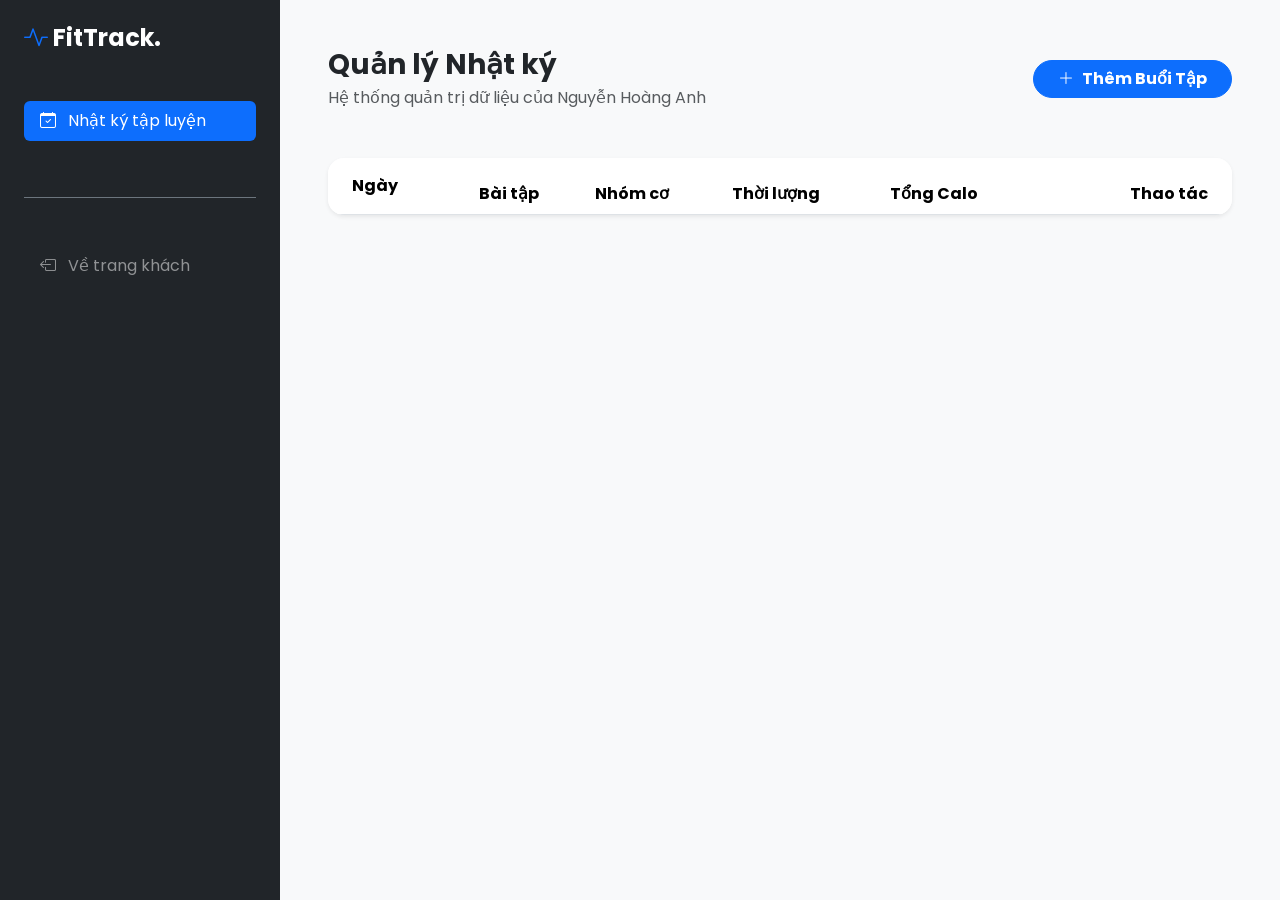
==== admin.html @ 8564e8c6 "first commit" ====
<!DOCTYPE html>
<html lang="vi">
<head>
    <meta charset="UTF-8">
    <meta name="viewport" content="width=device-width, initial-scale=1.0">
    <title>FitTrack Admin - Quản lý Nhật ký</title>
    <link href="https://fonts.googleapis.com/css2?family=Inter:wght@400;600&family=Poppins:wght@600;700&display=swap" rel="stylesheet">
    <link href="https://cdn.jsdelivr.net/npm/bootstrap@5.3.0/dist/css/bootstrap.min.css" rel="stylesheet">
    <link rel="stylesheet" href="https://cdn.jsdelivr.net/npm/bootstrap-icons@1.11.1/font/bootstrap-icons.css">
    <link rel="stylesheet" href="css/style.css">
</head>
<body class="bg-light">
    <div class="toast-container position-fixed top-0 end-0 p-4" style="z-index: 1100">
        <div id="actionToast" class="toast align-items-center text-bg-dark border-0 rounded-3 shadow-lg" role="alert">
            <div class="d-flex">
                <div class="toast-body fw-medium" id="toastMessage">Thành công!</div>
                <button type="button" class="btn-close btn-close-white me-2 m-auto" data-bs-dismiss="toast"></button>
            </div>
        </div>
    </div>

    <div class="d-flex flex-column flex-md-row" style="min-height: 100vh;">
        <div class="admin-sidebar p-4 d-none d-md-flex flex-column bg-dark text-white" style="width: 280px;">
            <h4 class="fw-bold mb-5"><i class="bi bi-activity text-primary"></i> FitTrack.</h4>
            <ul class="nav nav-pills flex-column gap-2">
                <li class="nav-item">
                    <a href="#" class="nav-link active bg-primary"><i class="bi bi-calendar-check me-2"></i> Nhật ký tập luyện</a>
                </li>
                <li class="nav-item mt-5 pt-5 border-top border-secondary">
                    <a href="index.html" class="nav-link text-white-50"><i class="bi bi-box-arrow-left me-2"></i> Về trang khách</a>
                </li>
            </ul>
        </div>

        <div class="flex-grow-1 p-4 p-lg-5">
            <div class="d-flex justify-content-between align-items-center mb-5">
                <div>
                    <h3 class="fw-bolder mb-1">Quản lý Nhật ký</h3>
                    <p class="text-muted mb-0">Hệ thống quản trị dữ liệu của Nguyễn Hoàng Anh</p>
                </div>
                <button class="btn btn-primary rounded-pill px-4 fw-bold" id="btnOpenAddModal">
                    <i class="bi bi-plus-lg me-2"></i>Thêm Buổi Tập
                </button>
            </div>

            <div class="premium-card p-0 bg-white shadow-sm border-0 rounded-4 overflow-hidden">
                <div class="table-responsive">
                    <table class="table table-hover align-middle mb-0">
                        <thead class="bg-light">
                            <tr>
                                <th class="px-4 py-3">Ngày</th>
                                <th>Bài tập</th>
                                <th>Nhóm cơ</th>
                                <th>Thời lượng</th>
                                <th>Tổng Calo</th>
                                <th class="px-4 text-end">Thao tác</th>
                            </tr>
                        </thead>
                        <tbody id="adminWorkoutTableBody">
                            </tbody>
                    </table>
                </div>
            </div>
        </div>
    </div>

    <div class="modal fade" id="workoutModal" tabindex="-1">
        <div class="modal-dialog modal-dialog-centered">
            <div class="modal-content rounded-4 border-0 shadow-lg">
                <div class="modal-header">
                    <h5 class="fw-bold" id="modalTitle">Ghi nhận buổi tập</h5>
                    <button type="button" class="btn-close" data-bs-dismiss="modal"></button>
                </div>
                <div class="modal-body p-4">
                    <form id="workoutForm">
                        <input type="hidden" id="editId">
                        <div class="form-floating mb-3">
                            <input type="date" class="form-control" id="workoutDate" required>
                            <label>Ngày tập</label>
                        </div>
                        <div class="form-floating mb-3">
                            <select class="form-select" id="workoutExercise" required>
                                <option value="">Chọn bài tập...</option>
                            </select>
                            <label>Loại bài tập</label>
                        </div>
                        <div class="form-floating mb-3">
                            <input type="number" class="form-control" id="workoutDuration" placeholder="30" required min="1">
                            <label>Thời lượng (phút)</label>
                        </div>
                        <div class="form-floating mb-4">
                            <textarea class="form-control" id="workoutNote" style="height: 100px" placeholder="Ghi chú"></textarea>
                            <label>Ghi chú bài tập</label>
                        </div>
                        <button type="submit" class="btn btn-primary w-100 py-3 rounded-pill fw-bold" id="btnSubmit">Lưu Dữ Liệu</button>
                    </form>
                </div>
            </div>
        </div>
    </div>

    <script src="https://code.jquery.com/jquery-3.6.0.min.js"></script>
    <script src="https://cdn.jsdelivr.net/npm/bootstrap@5.3.0/dist/js/bootstrap.bundle.min.js"></script>
    <script src="js/api.js"></script>
    <script src="js/utils.js"></script>
    <script src="js/admin.js"></script>
</body>
</html>
---- css/style.css ----
/* --- DESIGN SYSTEM VARIABLES --- */
:root {
    --bs-blue: #0d6efd;
    --bs-dark: #212529;
    --bs-light: #f8f9fa;
    --gradient-primary: linear-gradient(135deg, #0d6efd 0%, #6f42c1 100%);
    --neon-blue: #00f2fe;
    --glass-bg: rgba(255, 255, 255, 0.75);
    --glass-border: rgba(255, 255, 255, 0.6);
    --shadow-soft: 0 10px 30px rgba(0, 0, 0, 0.03);
    --shadow-hover: 0 20px 40px rgba(13, 110, 253, 0.12);
    --radius-xl: 24px;
    --radius-lg: 16px;
}

body {
    font-family: 'Poppins', sans-serif;
    background-color: var(--bs-light);
    color: var(--bs-dark);
    overflow-x: hidden;
}

/* --- BACKGROUND BLUR SHAPES --- */
.bg-shape {
    position: absolute;
    filter: blur(100px);
    z-index: -1;
    opacity: 0.4;
    border-radius: 50%;
    animation: float 15s infinite alternate;
}
.bg-shape-1 { background: #0d6efd; width: 400px; height: 400px; top: -10%; left: -5%; }
.bg-shape-2 { background: #6f42c1; width: 500px; height: 500px; top: 20%; right: -10%; opacity: 0.2; }

@keyframes float {
    0% { transform: translate(0, 0) scale(1); }
    100% { transform: translate(50px, 50px) scale(1.1); }
}

/* --- NAVBAR GLASSMORPHISM --- */
.navbar-glass {
    background: transparent;
    transition: all 0.4s ease;
}
.navbar-glass.scrolled {
    background: rgba(255, 255, 255, 0.9);
    backdrop-filter: blur(20px);
    -webkit-backdrop-filter: blur(20px);
    box-shadow: 0 4px 20px rgba(0,0,0,0.05);
}

/* --- PREMIUM CARDS & HOVER LIFT --- */
.premium-card {
    background: var(--glass-bg);
    backdrop-filter: blur(20px);
    border: 1px solid var(--glass-border);
    border-radius: var(--radius-xl);
    box-shadow: var(--shadow-soft);
    transition: all 0.4s cubic-bezier(0.165, 0.84, 0.44, 1);
    overflow: hidden;
}
.premium-card:hover {
    transform: translateY(-8px);
    box-shadow: var(--shadow-hover);
}

/* --- GRADIENT BUTTONS & TEXT --- */
.text-gradient {
    background: var(--gradient-primary);
    -webkit-background-clip: text;
    -webkit-text-fill-color: transparent;
}
.btn-gradient {
    background: var(--gradient-primary);
    color: white;
    border: none;
    border-radius: 50rem;
    font-weight: 600;
    transition: all 0.3s ease;
}
.btn-gradient:hover {
    transform: translateY(-2px);
    box-shadow: 0 8px 20px rgba(13, 110, 253, 0.3);
    color: white;
}

/* --- CIRCULAR PROGRESS & CSS CHARTS --- */
.circular-progress {
    width: 120px;
    height: 120px;
    border-radius: 50%;
    background: conic-gradient(var(--bs-blue) 0%, #e9ecef 0%);
    display: flex;
    align-items: center;
    justify-content: center;
    position: relative;
    transition: background 1s ease-out;
}
.circular-progress::before {
    content: "";
    position: absolute;
    width: 90px;
    height: 90px;
    background-color: white;
    border-radius: 50%;
}
.circular-value { position: relative; font-weight: 700; font-size: 1.5rem; }

/* --- SKELETON LOADING --- */
.skeleton {
    background: #e2e5e7;
    background: linear-gradient(90deg, #e2e5e7 25%, #f1f3f5 50%, #e2e5e7 75%);
    background-size: 200% 100%;
    animation: skeleton-loading 1.5s infinite linear;
    border-radius: 8px;
}
@keyframes skeleton-loading {
    0% { background-position: 200% 0; }
    100% { background-position: -200% 0; }
}

/* --- ADMIN SPECIFIC & FLOATING LABELS --- */
.admin-sidebar {
    background: var(--bs-dark);
    min-height: 100vh;
    transition: all 0.3s;
}
.table-modern th {
    text-transform: uppercase;
    font-size: 0.8rem;
    letter-spacing: 1px;
    color: #6c757d;
    border-bottom: 2px solid #dee2e6;
}
.table-modern td { vertical-align: middle; font-weight: 500; }
.form-floating > .form-control:focus ~ label { color: var(--bs-blue); }

/* --- BADGES --- */
.badge-muscle { padding: 6px 12px; font-weight: 600; letter-spacing: 0.5px; }
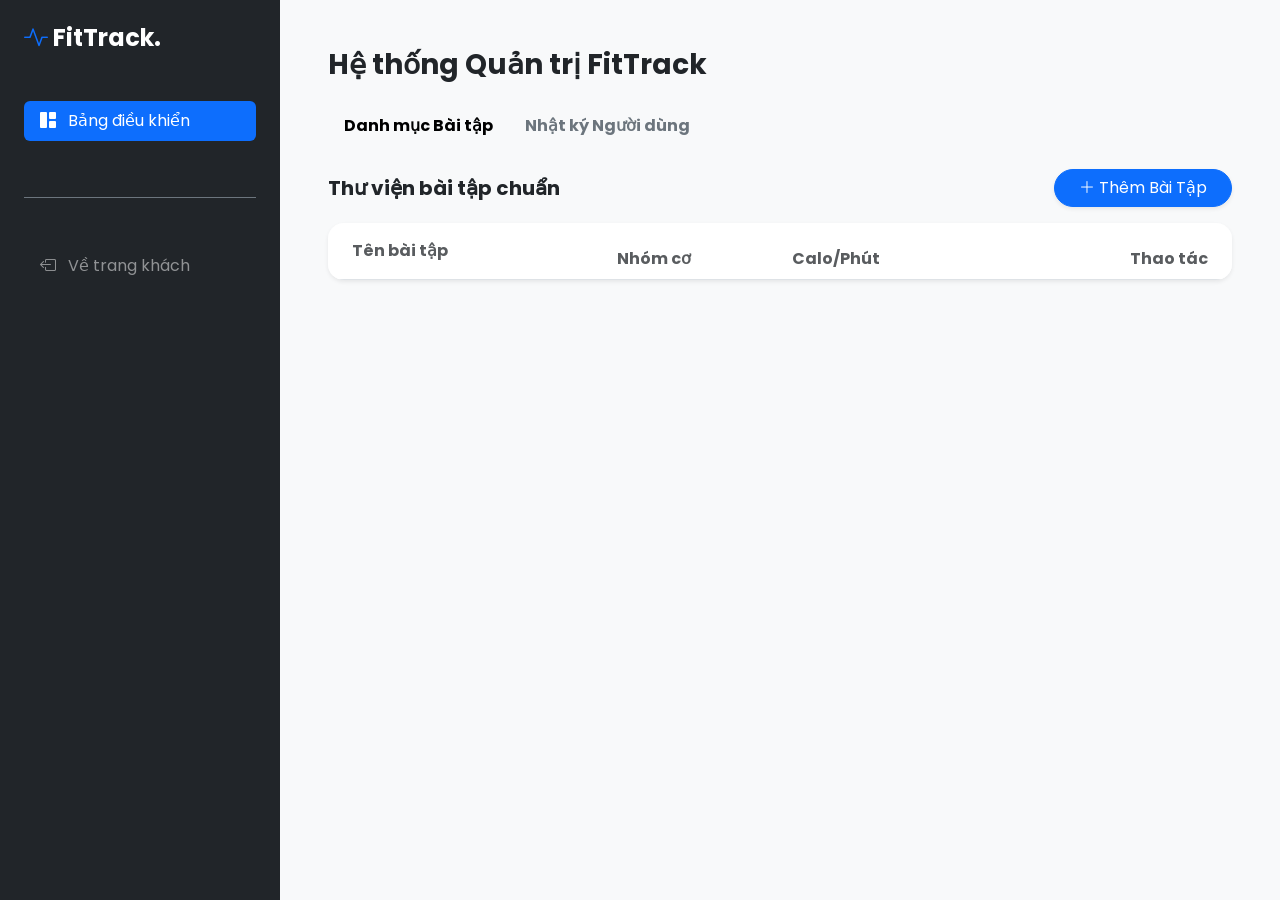
==== commit 2705ea2d: "Cập nhật code và đẩy lên git" ====
--- a/admin.html
+++ b/admin.html
@@ -3,7 +3,7 @@
 <head>
     <meta charset="UTF-8">
     <meta name="viewport" content="width=device-width, initial-scale=1.0">
-    <title>FitTrack Admin - Quản lý Nhật ký</title>
+    <title>FitTrack Admin Dashboard</title>
     <link href="https://fonts.googleapis.com/css2?family=Inter:wght@400;600&family=Poppins:wght@600;700&display=swap" rel="stylesheet">
     <link href="https://cdn.jsdelivr.net/npm/bootstrap@5.3.0/dist/css/bootstrap.min.css" rel="stylesheet">
     <link rel="stylesheet" href="https://cdn.jsdelivr.net/npm/bootstrap-icons@1.11.1/font/bootstrap-icons.css">
@@ -20,11 +20,11 @@
     </div>
 
     <div class="d-flex flex-column flex-md-row" style="min-height: 100vh;">
-        <div class="admin-sidebar p-4 d-none d-md-flex flex-column bg-dark text-white" style="width: 280px;">
+        <div class="admin-sidebar p-4 d-none d-md-flex flex-column text-white" style="width: 280px;">
             <h4 class="fw-bold mb-5"><i class="bi bi-activity text-primary"></i> FitTrack.</h4>
             <ul class="nav nav-pills flex-column gap-2">
                 <li class="nav-item">
-                    <a href="#" class="nav-link active bg-primary"><i class="bi bi-calendar-check me-2"></i> Nhật ký tập luyện</a>
+                    <a href="#" class="nav-link active bg-primary"><i class="bi bi-grid-1x2-fill me-2"></i> Bảng điều khiển</a>
                 </li>
                 <li class="nav-item mt-5 pt-5 border-top border-secondary">
                     <a href="index.html" class="nav-link text-white-50"><i class="bi bi-box-arrow-left me-2"></i> Về trang khách</a>
@@ -33,32 +33,98 @@
         </div>
 
         <div class="flex-grow-1 p-4 p-lg-5">
-            <div class="d-flex justify-content-between align-items-center mb-5">
-                <div>
-                    <h3 class="fw-bolder mb-1">Quản lý Nhật ký</h3>
-                    <p class="text-muted mb-0">Hệ thống quản trị dữ liệu của Nguyễn Hoàng Anh</p>
+            <h3 class="fw-bolder mb-4">Hệ thống Quản trị FitTrack</h3>
+
+            <ul class="nav nav-tabs border-0 mb-4" id="adminTab" role="tablist">
+                <li class="nav-item">
+                    <button class="nav-link active fw-bold border-0 bg-transparent" id="exercise-tab" data-bs-toggle="tab" data-bs-target="#exercise-pane">Danh mục Bài tập</button>
+                </li>
+                <li class="nav-item">
+                    <button class="nav-link fw-bold border-0 bg-transparent text-secondary" id="log-tab" data-bs-toggle="tab" data-bs-target="#log-pane">Nhật ký Người dùng</button>
+                </li>
+            </ul>
+
+            <div class="tab-content">
+                <div class="tab-pane fade show active" id="exercise-pane">
+                    <div class="d-flex justify-content-between align-items-center mb-3">
+                        <h5 class="fw-bold mb-0">Thư viện bài tập chuẩn</h5>
+                        <button class="btn btn-primary rounded-pill px-4 shadow-sm" id="btnOpenAddExercise"><i class="bi bi-plus-lg"></i> Thêm Bài Tập</button>
+                    </div>
+                    <div class="card bg-white shadow-sm border-0 rounded-4 overflow-hidden">
+                        <div class="table-responsive">
+                            <table class="table table-hover align-middle mb-0">
+                                <thead class="bg-light">
+                                    <tr>
+                                        <th class="px-4 py-3 text-muted">Tên bài tập</th>
+                                        <th class="text-muted">Nhóm cơ</th>
+                                        <th class="text-muted">Calo/Phút</th>
+                                        <th class="px-4 text-end text-muted">Thao tác</th>
+                                    </tr>
+                                </thead>
+                                <tbody id="exerciseTableBody"></tbody>
+                            </table>
+                        </div>
+                    </div>
                 </div>
-                <button class="btn btn-primary rounded-pill px-4 fw-bold" id="btnOpenAddModal">
-                    <i class="bi bi-plus-lg me-2"></i>Thêm Buổi Tập
-                </button>
+
+                <div class="tab-pane fade" id="log-pane">
+                    <div class="d-flex justify-content-between align-items-center mb-3">
+                        <h5 class="fw-bold mb-0">Dữ liệu tập luyện của user</h5>
+                        <button class="btn btn-primary rounded-pill px-4 shadow-sm" id="btnOpenAddWorkout"><i class="bi bi-plus-lg"></i> Thêm Buổi Tập</button>
+                    </div>
+                    <div class="card bg-white shadow-sm border-0 rounded-4 overflow-hidden">
+                        <div class="table-responsive">
+                            <table class="table table-hover align-middle mb-0">
+                                <thead class="bg-light">
+                                    <tr>
+                                        <th class="px-4 py-3 text-muted">Ngày</th>
+                                        <th class="text-muted">Bài tập</th>
+                                        <th class="text-muted">Nhóm cơ</th>
+                                        <th class="text-muted">Thời lượng</th>
+                                        <th class="text-muted">Tổng Calo</th>
+                                        <th class="px-4 text-end text-muted">Thao tác</th>
+                                    </tr>
+                                </thead>
+                                <tbody id="adminWorkoutTableBody"></tbody>
+                            </table>
+                        </div>
+                    </div>
+                </div>
             </div>
+        </div>
+    </div>
 
-            <div class="premium-card p-0 bg-white shadow-sm border-0 rounded-4 overflow-hidden">
-                <div class="table-responsive">
-                    <table class="table table-hover align-middle mb-0">
-                        <thead class="bg-light">
-                            <tr>
-                                <th class="px-4 py-3">Ngày</th>
-                                <th>Bài tập</th>
-                                <th>Nhóm cơ</th>
-                                <th>Thời lượng</th>
-                                <th>Tổng Calo</th>
-                                <th class="px-4 text-end">Thao tác</th>
-                            </tr>
-                        </thead>
-                        <tbody id="adminWorkoutTableBody">
-                            </tbody>
-                    </table>
+    <div class="modal fade" id="exerciseModal" tabindex="-1">
+        <div class="modal-dialog modal-dialog-centered">
+            <div class="modal-content rounded-4 border-0 shadow-lg">
+                <div class="modal-header">
+                    <h5 class="fw-bold" id="exModalTitle">Thiết kế Bài Tập</h5>
+                    <button type="button" class="btn-close" data-bs-dismiss="modal"></button>
+                </div>
+                <div class="modal-body p-4">
+                    <form id="exerciseForm">
+                        <input type="hidden" id="exEditId">
+                        <div class="form-floating mb-3">
+                            <input type="text" class="form-control" id="exName" required>
+                            <label>Tên bài tập</label>
+                        </div>
+                        <div class="form-floating mb-3">
+                            <select class="form-select" id="exMuscle" required>
+                                <option value="Cardio">Cardio</option>
+                                <option value="Ngực">Ngực</option>
+                                <option value="Chân">Chân</option>
+                                <option value="Lưng">Lưng</option>
+                                <option value="Tay">Tay</option>
+                                <option value="Toàn thân">Toàn thân</option>
+                            </select>
+                            <label>Nhóm cơ chính</label>
+                        </div>
+                        <div class="form-floating mb-4">
+                            <input type="number" class="form-control" id="exCal" required min="1">
+                            <label>Calo tiêu hao / phút</label>
+                        </div>
+                        <button type="submit" class="btn btn-primary w-100 py-3 rounded-pill fw-bold">Lưu Bài Tập</button>
+                    </form>
                 </div>
             </div>
         </div>
@@ -68,31 +134,29 @@
         <div class="modal-dialog modal-dialog-centered">
             <div class="modal-content rounded-4 border-0 shadow-lg">
                 <div class="modal-header">
-                    <h5 class="fw-bold" id="modalTitle">Ghi nhận buổi tập</h5>
+                    <h5 class="fw-bold" id="woModalTitle">Ghi nhận buổi tập</h5>
                     <button type="button" class="btn-close" data-bs-dismiss="modal"></button>
                 </div>
                 <div class="modal-body p-4">
                     <form id="workoutForm">
-                        <input type="hidden" id="editId">
+                        <input type="hidden" id="woEditId">
                         <div class="form-floating mb-3">
-                            <input type="date" class="form-control" id="workoutDate" required>
+                            <input type="date" class="form-control" id="woDate" required>
                             <label>Ngày tập</label>
                         </div>
                         <div class="form-floating mb-3">
-                            <select class="form-select" id="workoutExercise" required>
-                                <option value="">Chọn bài tập...</option>
-                            </select>
+                            <select class="form-select" id="woExercise" required></select>
                             <label>Loại bài tập</label>
                         </div>
                         <div class="form-floating mb-3">
-                            <input type="number" class="form-control" id="workoutDuration" placeholder="30" required min="1">
+                            <input type="number" class="form-control" id="woDuration" required min="1">
                             <label>Thời lượng (phút)</label>
                         </div>
                         <div class="form-floating mb-4">
-                            <textarea class="form-control" id="workoutNote" style="height: 100px" placeholder="Ghi chú"></textarea>
-                            <label>Ghi chú bài tập</label>
+                            <textarea class="form-control" id="woNote" style="height: 100px"></textarea>
+                            <label>Ghi chú</label>
                         </div>
-                        <button type="submit" class="btn btn-primary w-100 py-3 rounded-pill fw-bold" id="btnSubmit">Lưu Dữ Liệu</button>
+                        <button type="submit" class="btn btn-primary w-100 py-3 rounded-pill fw-bold">Lưu Dữ Liệu</button>
                     </form>
                 </div>
             </div>
@@ -101,8 +165,8 @@
 
     <script src="https://code.jquery.com/jquery-3.6.0.min.js"></script>
     <script src="https://cdn.jsdelivr.net/npm/bootstrap@5.3.0/dist/js/bootstrap.bundle.min.js"></script>
+    <script src="js/utils.js"></script>
     <script src="js/api.js"></script>
-    <script src="js/utils.js"></script>
     <script src="js/admin.js"></script>
 </body>
 </html>
--- a/css/style.css
+++ b/css/style.css
@@ -1,26 +1,24 @@
-/* --- DESIGN SYSTEM VARIABLES --- */
 :root {
     --bs-blue: #0d6efd;
     --bs-dark: #212529;
     --bs-light: #f8f9fa;
     --gradient-primary: linear-gradient(135deg, #0d6efd 0%, #6f42c1 100%);
-    --neon-blue: #00f2fe;
-    --glass-bg: rgba(255, 255, 255, 0.75);
+    --glass-bg: rgba(255, 255, 255, 0.85);
     --glass-border: rgba(255, 255, 255, 0.6);
-    --shadow-soft: 0 10px 30px rgba(0, 0, 0, 0.03);
+    --shadow-soft: 0 10px 30px rgba(0, 0, 0, 0.05);
     --shadow-hover: 0 20px 40px rgba(13, 110, 253, 0.12);
     --radius-xl: 24px;
     --radius-lg: 16px;
 }
 
 body {
-    font-family: 'Poppins', sans-serif;
+    font-family: 'Poppins', 'Inter', sans-serif;
     background-color: var(--bs-light);
     color: var(--bs-dark);
     overflow-x: hidden;
 }
 
-/* --- BACKGROUND BLUR SHAPES --- */
+/* Background Blur Shapes */
 .bg-shape {
     position: absolute;
     filter: blur(100px);
@@ -37,34 +35,32 @@
     100% { transform: translate(50px, 50px) scale(1.1); }
 }
 
-/* --- NAVBAR GLASSMORPHISM --- */
+/* Navbar */
 .navbar-glass {
     background: transparent;
     transition: all 0.4s ease;
 }
 .navbar-glass.scrolled {
-    background: rgba(255, 255, 255, 0.9);
+    background: rgba(255, 255, 255, 0.95);
     backdrop-filter: blur(20px);
-    -webkit-backdrop-filter: blur(20px);
     box-shadow: 0 4px 20px rgba(0,0,0,0.05);
 }
 
-/* --- PREMIUM CARDS & HOVER LIFT --- */
+/* Premium Cards */
 .premium-card {
     background: var(--glass-bg);
     backdrop-filter: blur(20px);
     border: 1px solid var(--glass-border);
     border-radius: var(--radius-xl);
     box-shadow: var(--shadow-soft);
-    transition: all 0.4s cubic-bezier(0.165, 0.84, 0.44, 1);
-    overflow: hidden;
+    transition: transform 0.4s ease, box-shadow 0.4s ease;
 }
-.premium-card:hover {
+.premium-card.hover-lift:hover {
     transform: translateY(-8px);
     box-shadow: var(--shadow-hover);
 }
 
-/* --- GRADIENT BUTTONS & TEXT --- */
+/* Utilities */
 .text-gradient {
     background: var(--gradient-primary);
     -webkit-background-clip: text;
@@ -84,7 +80,7 @@
     color: white;
 }
 
-/* --- CIRCULAR PROGRESS & CSS CHARTS --- */
+/* Circular Progress */
 .circular-progress {
     width: 120px;
     height: 120px;
@@ -106,34 +102,9 @@
 }
 .circular-value { position: relative; font-weight: 700; font-size: 1.5rem; }
 
-/* --- SKELETON LOADING --- */
-.skeleton {
-    background: #e2e5e7;
-    background: linear-gradient(90deg, #e2e5e7 25%, #f1f3f5 50%, #e2e5e7 75%);
-    background-size: 200% 100%;
-    animation: skeleton-loading 1.5s infinite linear;
-    border-radius: 8px;
-}
-@keyframes skeleton-loading {
-    0% { background-position: 200% 0; }
-    100% { background-position: -200% 0; }
-}
-
-/* --- ADMIN SPECIFIC & FLOATING LABELS --- */
+/* Admin Sidebar & Tables */
 .admin-sidebar {
     background: var(--bs-dark);
     min-height: 100vh;
-    transition: all 0.3s;
 }
-.table-modern th {
-    text-transform: uppercase;
-    font-size: 0.8rem;
-    letter-spacing: 1px;
-    color: #6c757d;
-    border-bottom: 2px solid #dee2e6;
-}
-.table-modern td { vertical-align: middle; font-weight: 500; }
-.form-floating > .form-control:focus ~ label { color: var(--bs-blue); }
-
-/* --- BADGES --- */
-.badge-muscle { padding: 6px 12px; font-weight: 600; letter-spacing: 0.5px; }+.table-hover tbody tr { transition: background-color 0.2s; cursor: default; }
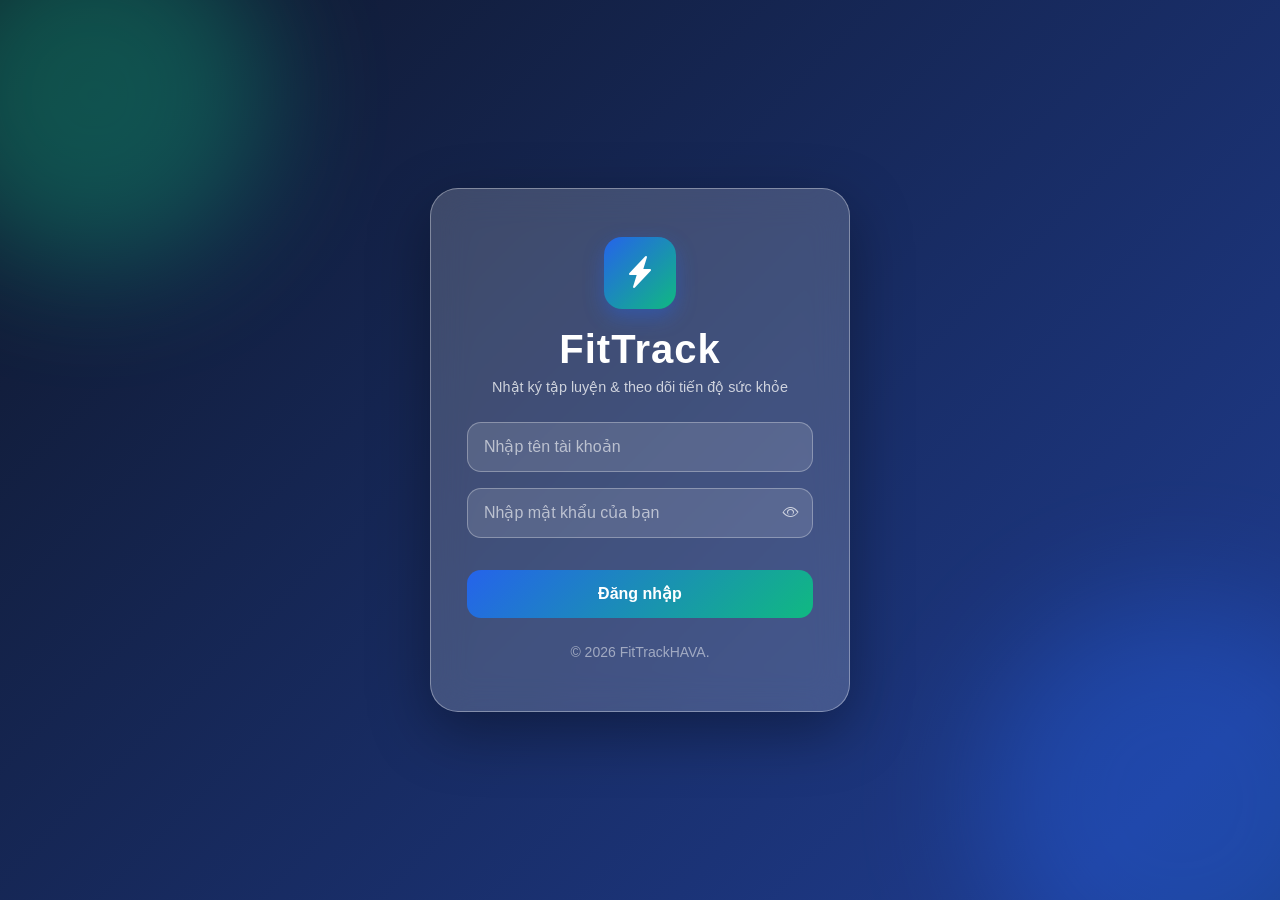
==== commit f0a9ce38: "first commit" ====
--- a/admin.html
+++ b/admin.html
@@ -3,170 +3,308 @@
 <head>
     <meta charset="UTF-8">
     <meta name="viewport" content="width=device-width, initial-scale=1.0">
-    <title>FitTrack Admin Dashboard</title>
-    <link href="https://fonts.googleapis.com/css2?family=Inter:wght@400;600&family=Poppins:wght@600;700&display=swap" rel="stylesheet">
-    <link href="https://cdn.jsdelivr.net/npm/bootstrap@5.3.0/dist/css/bootstrap.min.css" rel="stylesheet">
-    <link rel="stylesheet" href="https://cdn.jsdelivr.net/npm/bootstrap-icons@1.11.1/font/bootstrap-icons.css">
-    <link rel="stylesheet" href="css/style.css">
+    <title>FitTrack - Trang quản trị</title>
+    <link href="https://cdn.jsdelivr.net/npm/bootstrap@5.3.3/dist/css/bootstrap.min.css" rel="stylesheet">
+    <link rel="stylesheet" href="https://cdn.jsdelivr.net/npm/bootstrap-icons@1.11.3/font/bootstrap-icons.css">
+    <link href="css/style.css" rel="stylesheet">
 </head>
-<body class="bg-light">
-    <div class="toast-container position-fixed top-0 end-0 p-4" style="z-index: 1100">
-        <div id="actionToast" class="toast align-items-center text-bg-dark border-0 rounded-3 shadow-lg" role="alert">
-            <div class="d-flex">
-                <div class="toast-body fw-medium" id="toastMessage">Thành công!</div>
-                <button type="button" class="btn-close btn-close-white me-2 m-auto" data-bs-dismiss="toast"></button>
+<body>
+    <!-- ===================== NAVBAR ===================== -->
+    <nav class="app-navbar">
+        <div class="container d-flex align-items-center justify-content-between">
+            <div class="d-flex align-items-center gap-2">
+                <div class="brand-icon"><i class="bi bi-lightning-charge-fill"></i></div>
+                <span class="brand-text">FitTrack <span class="badge bg-primary ms-1">Admin</span></span>
+                <button class="btn btn-light rounded-circle border p-2 d-flex align-items-center justify-content-center" id="theme-toggle" style="width: 40px; height: 40px;" title="Chuyển đổi Sáng/Tối">
+                    <i class="bi bi-moon-fill" id="theme-icon"></i>
+                </button>
+            </div>
+            <div class="d-flex align-items-center gap-3">
+                <span class="text-muted d-none d-sm-inline"><i class="bi bi-shield-lock me-1"></i>Quản trị viên</span>
+                <button class="btn btn-outline-danger btn-logout" id="logoutBtn">
+                    <i class="bi bi-box-arrow-right me-1"></i>Đăng xuất
+                </button>
+            </div>
+        </div>
+    </nav>
+    <div class="container">
+        <div class="hero-section">
+            <h2 class="mb-2">Bảng điều khiển quản trị</h2>
+            <p class="mb-0 opacity-90">Quản lý toàn bộ dữ liệu bài tập trong hệ thống FitTrack.</p>
+        </div>
+        <!-- ===================== THẺ THỐNG KÊ ===================== -->
+        <div class="row g-3 mb-4">
+            <div class="col-6 col-lg-3">
+                <div class="stat-card">
+                    <div class="icon-circle icon-blue"><i class="bi bi-collection"></i></div>
+                    <div class="stat-value" id="adminTotalWorkouts">0</div>
+                    <div class="stat-label">Tổng workout User</div>
+                </div>
+            </div>
+            <div class="col-6 col-lg-3">
+                <div class="stat-card">
+                    <div class="icon-circle icon-green"><i class="bi bi-list-task"></i></div>
+                    <div class="stat-value" id="adminTotalExercises">0</div>
+                    <div class="stat-label">Tổng bài tập chuẩn</div>
+                </div>
+            </div>
+            <div class="col-6 col-lg-3">
+                <div class="stat-card">
+                    <div class="icon-circle icon-orange"><i class="bi bi-fire"></i></div>
+                    <div class="stat-value" id="adminTotalCalories">0</div>
+                    <div class="stat-label">Tổng calories User</div>
+                </div>
+            </div>
+            <div class="col-6 col-lg-3">
+                <div class="stat-card">
+                    <div class="icon-circle icon-purple"><i class="bi bi-bar-chart-fill"></i></div>
+                    <div class="stat-value" id="adminTotalMuscleGroups">0</div>
+                    <div class="stat-label">Tổng nhóm cơ</div>
+                </div>
+            </div>
+        </div>
+        <!-- ===================== TABS CHUYỂN ĐỔI ===================== -->
+        <ul class="nav nav-pills mb-3 gap-2" id="adminTabs" role="tablist">
+            <li class="nav-item" role="presentation">
+                <button class="nav-link active fw-bold px-4" id="exercise-tab" data-bs-toggle="pill" data-bs-target="#exercise-pane" type="button" role="tab">
+                    <i class="bi bi-collection-play me-2"></i>Thư viện bài tập (Mặc định)
+                </button>
+            </li>
+            <li class="nav-item" role="presentation">
+                <button class="nav-link fw-bold px-4" id="workout-tab" data-bs-toggle="pill" data-bs-target="#workout-pane" type="button" role="tab">
+                    <i class="bi bi-person-lines-fill me-2"></i>Nhật ký của User
+                </button>
+            </li>
+        </ul>
+        <div class="tab-content" id="adminTabsContent">
+            <!-- ===================== TAB 1: THƯ VIỆN BÀI TẬP ===================== -->
+            <div class="tab-pane fade show active" id="exercise-pane" role="tabpanel">
+                <div class="admin-table-card mt-0">
+                    <div class="d-flex flex-wrap justify-content-between align-items-center mb-3 gap-2">
+                        <h5 class="fw-bold mb-0"><i class="bi bi-journal-check me-2"></i>Danh sách bài tập chuẩn</h5>
+                        <button class="btn btn-fit-primary text-nowrap" id="addExerciseBtn">
+                            <i class="bi bi-plus-lg me-1"></i>Thêm bài tập
+                        </button>
+                    </div>
+                    <div class="table-responsive">
+                        <table class="table align-middle">
+                            <thead>
+                                <tr>
+                                    <th>Ảnh</th> <!-- ĐÃ THÊM CỘT ẢNH -->
+                                    <th>Tên bài tập</th>
+                                    <th>Nhóm cơ</th>
+                                    <th>Calo mặc định</th>
+                                    <th>Thời gian mặc định</th>
+                                    <th class="text-end">Hành động</th>
+                                </tr>
+                            </thead>
+                            <tbody id="exerciseTableBody">
+                                <!-- Render bằng JS -->
+                            </tbody>
+                        </table>
+                    </div>
+                </div>
+            </div>
+            <!-- ===================== TAB 2: LỊCH SỬ USER ===================== -->
+            <div class="tab-pane fade" id="workout-pane" role="tabpanel">
+                <div class="admin-table-card mt-0">
+                    <div class="d-flex flex-wrap justify-content-between align-items-center mb-3 gap-2">
+                        <h5 class="fw-bold mb-0"><i class="bi bi-table me-2"></i>Lịch sử tập luyện của người dùng</h5>
+                        <div class="d-flex gap-2">
+                            <div class="input-group">
+                                <span class="input-group-text bg-white"><i class="bi bi-search"></i></span>
+                                <input type="text" class="form-control" id="adminSearchInput" placeholder="Tìm kiếm bài tập...">
+                            </div>
+                            <button class="btn btn-fit-primary text-nowrap" id="addWorkoutBtn">
+                                <i class="bi bi-plus-lg me-1"></i>Thêm
+                            </button>
+                        </div>
+                    </div>
+                    <div class="table-responsive">
+                        <table class="table align-middle">
+                            <thead>
+                                <tr>
+                                    <th>Ảnh</th>
+                                    <th>Tên bài tập</th>
+                                    <th>Nhóm cơ</th>
+                                    <th>Calories</th>
+                                    <th>Thời gian</th>
+                                    <th>Ngày tập</th>
+                                    <th class="text-end">Hành động</th>
+                                </tr>
+                            </thead>
+                            <tbody id="workoutTableBody">
+                                <!-- Render bằng JS -->
+                            </tbody>
+                        </table>
+                    </div>
+                    <div class="text-center text-muted py-4 d-none" id="adminEmptyState">
+                        <i class="bi bi-inbox display-4"></i>
+                        <p class="mt-2">Chưa có dữ liệu workout nào.</p>
+                    </div>
+                    <nav class="mt-3">
+                        <ul class="pagination justify-content-center mb-0" id="paginationContainer"></ul>
+                    </nav>
+                </div>
             </div>
         </div>
     </div>
 
-    <div class="d-flex flex-column flex-md-row" style="min-height: 100vh;">
-        <div class="admin-sidebar p-4 d-none d-md-flex flex-column text-white" style="width: 280px;">
-            <h4 class="fw-bold mb-5"><i class="bi bi-activity text-primary"></i> FitTrack.</h4>
-            <ul class="nav nav-pills flex-column gap-2">
-                <li class="nav-item">
-                    <a href="#" class="nav-link active bg-primary"><i class="bi bi-grid-1x2-fill me-2"></i> Bảng điều khiển</a>
-                </li>
-                <li class="nav-item mt-5 pt-5 border-top border-secondary">
-                    <a href="index.html" class="nav-link text-white-50"><i class="bi bi-box-arrow-left me-2"></i> Về trang khách</a>
-                </li>
-            </ul>
-        </div>
-
-        <div class="flex-grow-1 p-4 p-lg-5">
-            <h3 class="fw-bolder mb-4">Hệ thống Quản trị FitTrack</h3>
-
-            <ul class="nav nav-tabs border-0 mb-4" id="adminTab" role="tablist">
-                <li class="nav-item">
-                    <button class="nav-link active fw-bold border-0 bg-transparent" id="exercise-tab" data-bs-toggle="tab" data-bs-target="#exercise-pane">Danh mục Bài tập</button>
-                </li>
-                <li class="nav-item">
-                    <button class="nav-link fw-bold border-0 bg-transparent text-secondary" id="log-tab" data-bs-toggle="tab" data-bs-target="#log-pane">Nhật ký Người dùng</button>
-                </li>
-            </ul>
-
-            <div class="tab-content">
-                <div class="tab-pane fade show active" id="exercise-pane">
-                    <div class="d-flex justify-content-between align-items-center mb-3">
-                        <h5 class="fw-bold mb-0">Thư viện bài tập chuẩn</h5>
-                        <button class="btn btn-primary rounded-pill px-4 shadow-sm" id="btnOpenAddExercise"><i class="bi bi-plus-lg"></i> Thêm Bài Tập</button>
-                    </div>
-                    <div class="card bg-white shadow-sm border-0 rounded-4 overflow-hidden">
-                        <div class="table-responsive">
-                            <table class="table table-hover align-middle mb-0">
-                                <thead class="bg-light">
-                                    <tr>
-                                        <th class="px-4 py-3 text-muted">Tên bài tập</th>
-                                        <th class="text-muted">Nhóm cơ</th>
-                                        <th class="text-muted">Calo/Phút</th>
-                                        <th class="px-4 text-end text-muted">Thao tác</th>
-                                    </tr>
-                                </thead>
-                                <tbody id="exerciseTableBody"></tbody>
-                            </table>
-                        </div>
-                    </div>
-                </div>
-
-                <div class="tab-pane fade" id="log-pane">
-                    <div class="d-flex justify-content-between align-items-center mb-3">
-                        <h5 class="fw-bold mb-0">Dữ liệu tập luyện của user</h5>
-                        <button class="btn btn-primary rounded-pill px-4 shadow-sm" id="btnOpenAddWorkout"><i class="bi bi-plus-lg"></i> Thêm Buổi Tập</button>
-                    </div>
-                    <div class="card bg-white shadow-sm border-0 rounded-4 overflow-hidden">
-                        <div class="table-responsive">
-                            <table class="table table-hover align-middle mb-0">
-                                <thead class="bg-light">
-                                    <tr>
-                                        <th class="px-4 py-3 text-muted">Ngày</th>
-                                        <th class="text-muted">Bài tập</th>
-                                        <th class="text-muted">Nhóm cơ</th>
-                                        <th class="text-muted">Thời lượng</th>
-                                        <th class="text-muted">Tổng Calo</th>
-                                        <th class="px-4 text-end text-muted">Thao tác</th>
-                                    </tr>
-                                </thead>
-                                <tbody id="adminWorkoutTableBody"></tbody>
-                            </table>
-                        </div>
-                    </div>
+    <div class="py-4"></div>
+    <!-- ===================== MODAL THÊM / SỬA BÀI TẬP (EXERCISE) ===================== -->
+    <div class="modal fade" id="exerciseFormModal" tabindex="-1" aria-hidden="true">
+        <div class="modal-dialog modal-dialog-centered">
+            <div class="modal-content" style="border-radius: 20px;">
+                <div class="modal-header border-0">
+                    <h5 class="modal-title fw-bold" id="exModalTitle">Thêm Bài Tập Chuẩn</h5>
+                    <button type="button" class="btn-close" data-bs-dismiss="modal"></button>
+                </div>
+                <div class="modal-body pt-0">
+                    <form id="exerciseForm">
+                        <input type="hidden" id="exId">
+                        <div class="mb-3">
+                            <label class="form-label">Tên bài tập</label>
+                            <input type="text" class="form-control" id="exName" required>
+                        </div>
+                        <div class="mb-3">
+                            <label class="form-label">Nhóm cơ</label>
+                            <select class="form-select" id="exCategory" required>
+                                <option value="Ngực">Ngực</option>
+                                <option value="Lưng">Lưng</option>
+                                <option value="Chân">Chân</option>
+                                <option value="Tay">Tay</option>
+                                <option value="Vai">Vai</option>
+                                <option value="Bụng">Bụng</option>
+                                <option value="Toàn thân">Toàn thân</option>
+                                <option value="Cardio">Cardio</option>
+                            </select>
+                        </div>
+                        <div class="mb-3">
+                            <label class="form-label">URL ảnh minh họa</label>
+                            <input type="text" class="form-control" id="exImage" placeholder="https://...">
+                        </div>
+                        <div class="row mb-3">
+                            <div class="col-6">
+                                <label class="form-label">Calo ước tính (kcal)</label>
+                                <input type="number" class="form-control" id="exCal" placeholder="VD: 150">
+                            </div>
+                            <div class="col-6">
+                                <label class="form-label">Thời gian ước tính (phút)</label>
+                                <input type="number" class="form-control" id="exDuration" placeholder="VD: 20">
+                            </div>
+                        </div>
+                    </form>
+                </div>
+                <div class="modal-footer border-0">
+                    <button type="button" class="btn btn-light" data-bs-dismiss="modal">Hủy</button>
+                    <button type="button" class="btn btn-fit-primary" id="saveExerciseBtn">
+                        <span class="btn-text">Lưu Bài Tập</span>
+                        <span class="spinner-border spinner-border-sm d-none ms-2" id="saveExSpinner"></span>
+                    </button>
                 </div>
             </div>
         </div>
     </div>
-
-    <div class="modal fade" id="exerciseModal" tabindex="-1">
+    <!-- ===================== MODAL THÊM / SỬA NHẬT KÝ (WORKOUT) ===================== -->
+    <div class="modal fade" id="workoutFormModal" tabindex="-1" aria-hidden="true">
+        <div class="modal-dialog modal-dialog-centered modal-lg">
+            <div class="modal-content" style="border-radius: 20px;">
+                <div class="modal-header border-0">
+                    <h5 class="modal-title fw-bold" id="formModalTitle">Thêm Workout (Nhật ký User)</h5>
+                    <button type="button" class="btn-close" data-bs-dismiss="modal"></button>
+                </div>
+                <div class="modal-body pt-0">
+                    <form id="workoutForm">
+                        <input type="hidden" id="workoutId">
+                        <!-- BẢNG CHỌN BÀI TẬP TỪ THƯ VIỆN -->
+                        <div class="mb-4 p-3 bg-light rounded-3" style="border: 1px dashed #ccc;">
+                            <label class="form-label fw-bold text-primary mb-2"><i class="bi bi-hand-index-thumb me-2"></i>Click chọn bài tập từ thư viện:</label>
+                            <div class="table-responsive bg-white border" style="max-height: 200px; overflow-y: auto; border-radius: 8px;">
+                                <table class="table table-hover table-sm mb-0">
+                                    <thead class="table-light" style="position: sticky; top: 0; z-index: 1;">
+                                        <tr>
+                                            <th>Ảnh</th>
+                                            <th>Tên bài tập</th>
+                                            <th>Nhóm cơ</th>
+                                        </tr>
+                                    </thead>
+                                    <tbody id="exerciseSelectList">
+                                        <!-- Javascript sẽ tự động đổ danh sách vào đây -->
+                                    </tbody>
+                                </table>
+                            </div>
+                        </div>
+                        <div class="row g-3">
+                            <div class="col-md-6">
+                                <label for="name" class="form-label">Tên bài tập</label>
+                                <input type="text" class="form-control fw-bold" id="name" placeholder="Tự động điền..." readonly>
+                                <div class="error-feedback"></div>
+                            </div>
+                            <div class="col-md-6">
+                                <label for="muscleGroup" class="form-label">Nhóm cơ</label>
+                                <input type="text" class="form-control" id="muscleGroup" placeholder="Tự động điền..." readonly>
+                                <div class="error-feedback"></div>
+                            </div>
+                            <div class="col-md-6">
+                                <label for="calories" class="form-label">Calories (kcal)</label>
+                                <input type="number" class="form-control" id="calories" placeholder="Tự động điền...">
+                                <div class="error-feedback"></div>
+                            </div>
+                            <div class="col-md-6">
+                                <label for="duration" class="form-label">Thời gian (phút)</label>
+                                <input type="number" class="form-control" id="duration" placeholder="Tự động điền...">
+                                <div class="error-feedback"></div>
+                            </div>
+                            <div class="col-md-6">
+                                <label for="date" class="form-label">Ngày tập</label>
+                                <input type="date" class="form-control" id="date">
+                                <div class="error-feedback"></div>
+                            </div>
+                            <div class="col-12">
+                                <label for="notes" class="form-label">Ghi chú</label>
+                                <textarea class="form-control" id="notes" rows="2" placeholder="Ghi chú thêm về bài tập..."></textarea>
+                                <div class="error-feedback"></div>
+                            </div>
+                        </div>
+                    </form>
+                </div>
+                <div class="modal-footer border-0">
+                    <button type="button" class="btn btn-light" data-bs-dismiss="modal">Hủy</button>
+                    <button type="button" class="btn btn-fit-primary" id="saveWorkoutBtn">
+                        <span class="btn-text">Lưu Nhật Ký</span>
+                        <span class="spinner-border spinner-border-sm d-none ms-2" id="saveSpinner"></span>
+                    </button>
+                </div>
+            </div>
+        </div>
+    </div>
+    <!-- ===================== MODAL XÁC NHẬN XÓA ===================== -->
+    <div class="modal fade" id="deleteConfirmModal" tabindex="-1" aria-hidden="true">
         <div class="modal-dialog modal-dialog-centered">
-            <div class="modal-content rounded-4 border-0 shadow-lg">
-                <div class="modal-header">
-                    <h5 class="fw-bold" id="exModalTitle">Thiết kế Bài Tập</h5>
+            <div class="modal-content" style="border-radius: 20px;">
+                <div class="modal-header border-0">
+                    <h5 class="modal-title fw-bold text-danger"><i class="bi bi-exclamation-triangle-fill me-2"></i>Xác nhận xóa</h5>
                     <button type="button" class="btn-close" data-bs-dismiss="modal"></button>
                 </div>
-                <div class="modal-body p-4">
-                    <form id="exerciseForm">
-                        <input type="hidden" id="exEditId">
-                        <div class="form-floating mb-3">
-                            <input type="text" class="form-control" id="exName" required>
-                            <label>Tên bài tập</label>
-                        </div>
-                        <div class="form-floating mb-3">
-                            <select class="form-select" id="exMuscle" required>
-                                <option value="Cardio">Cardio</option>
-                                <option value="Ngực">Ngực</option>
-                                <option value="Chân">Chân</option>
-                                <option value="Lưng">Lưng</option>
-                                <option value="Tay">Tay</option>
-                                <option value="Toàn thân">Toàn thân</option>
-                            </select>
-                            <label>Nhóm cơ chính</label>
-                        </div>
-                        <div class="form-floating mb-4">
-                            <input type="number" class="form-control" id="exCal" required min="1">
-                            <label>Calo tiêu hao / phút</label>
-                        </div>
-                        <button type="submit" class="btn btn-primary w-100 py-3 rounded-pill fw-bold">Lưu Bài Tập</button>
-                    </form>
+                <div class="modal-body">
+                    <p class="mb-0">Bạn có chắc chắn muốn xóa <strong id="deleteWorkoutName"></strong> không? Hành động này không thể hoàn tác.</p>
+                </div>
+                <div class="modal-footer border-0">
+                    <button type="button" class="btn btn-light" data-bs-dismiss="modal">Hủy</button>
+                    <button type="button" class="btn btn-danger" id="confirmDeleteBtn">
+                        <span class="btn-text">Xóa</span>
+                        <span class="spinner-border spinner-border-sm d-none ms-2" id="deleteSpinner"></span>
+                    </button>
                 </div>
             </div>
         </div>
     </div>
-
-    <div class="modal fade" id="workoutModal" tabindex="-1">
-        <div class="modal-dialog modal-dialog-centered">
-            <div class="modal-content rounded-4 border-0 shadow-lg">
-                <div class="modal-header">
-                    <h5 class="fw-bold" id="woModalTitle">Ghi nhận buổi tập</h5>
-                    <button type="button" class="btn-close" data-bs-dismiss="modal"></button>
-                </div>
-                <div class="modal-body p-4">
-                    <form id="workoutForm">
-                        <input type="hidden" id="woEditId">
-                        <div class="form-floating mb-3">
-                            <input type="date" class="form-control" id="woDate" required>
-                            <label>Ngày tập</label>
-                        </div>
-                        <div class="form-floating mb-3">
-                            <select class="form-select" id="woExercise" required></select>
-                            <label>Loại bài tập</label>
-                        </div>
-                        <div class="form-floating mb-3">
-                            <input type="number" class="form-control" id="woDuration" required min="1">
-                            <label>Thời lượng (phút)</label>
-                        </div>
-                        <div class="form-floating mb-4">
-                            <textarea class="form-control" id="woNote" style="height: 100px"></textarea>
-                            <label>Ghi chú</label>
-                        </div>
-                        <button type="submit" class="btn btn-primary w-100 py-3 rounded-pill fw-bold">Lưu Dữ Liệu</button>
-                    </form>
-                </div>
-            </div>
-        </div>
-    </div>
-
-    <script src="https://code.jquery.com/jquery-3.6.0.min.js"></script>
-    <script src="https://cdn.jsdelivr.net/npm/bootstrap@5.3.0/dist/js/bootstrap.bundle.min.js"></script>
+    <div id="toastContainer" class="toast-container position-fixed top-0 end-0 p-3" style="z-index: 1080;"></div>
+    <script src="https://cdn.jsdelivr.net/npm/jquery@3.7.1/dist/jquery.min.js"></script>
+    <script src="https://cdn.jsdelivr.net/npm/bootstrap@5.3.3/dist/js/bootstrap.bundle.min.js"></script>
+    <script src="js/config.js"></script>
+    <script src="js/api.js"></script>
     <script src="js/utils.js"></script>
-    <script src="js/api.js"></script>
     <script src="js/admin.js"></script>
 </body>
 </html>
--- a/css/style.css
+++ b/css/style.css
@@ -1,110 +1,706 @@
+/* =====================================
+   BIẾN MÀU SẮC TOÀN CỤC
+===================================== */
 :root {
-    --bs-blue: #0d6efd;
-    --bs-dark: #212529;
-    --bs-light: #f8f9fa;
-    --gradient-primary: linear-gradient(135deg, #0d6efd 0%, #6f42c1 100%);
-    --glass-bg: rgba(255, 255, 255, 0.85);
-    --glass-border: rgba(255, 255, 255, 0.6);
-    --shadow-soft: 0 10px 30px rgba(0, 0, 0, 0.05);
-    --shadow-hover: 0 20px 40px rgba(13, 110, 253, 0.12);
-    --radius-xl: 24px;
-    --radius-lg: 16px;
+    --primary-blue: #2563eb;
+    --primary-green: #10b981;
+    --light-bg: #f1f5f9;
+    --glass-bg: rgba(255, 255, 255, 0.18);
+    --glass-border: rgba(255, 255, 255, 0.35);
+    --text-dark: #1e293b;
+    --shadow-soft: 0 10px 30px rgba(0, 0, 0, 0.08);
+    --radius-lg: 20px;
+    --radius-xl: 28px;
+}
+
+* {
+    box-sizing: border-box;
 }
 
 body {
-    font-family: 'Poppins', 'Inter', sans-serif;
-    background-color: var(--bs-light);
-    color: var(--bs-dark);
-    overflow-x: hidden;
-}
-
-/* Background Blur Shapes */
-.bg-shape {
+    font-family: "Segoe UI", "Poppins", Roboto, Arial, sans-serif;
+    background-color: var(--light-bg);
+    color: var(--text-dark);
+}
+
+/* =====================================
+   TRANG ĐĂNG NHẬP (INDEX.HTML)
+===================================== */
+.login-page {
+    display: flex;
+    flex-wrap: wrap;
+    align-items: center;
+    justify-content: center;
+    align-content: center;
+    background: linear-gradient(135deg, #0f172a 0%, #1e3a8a 45%, #064e3b 100%);
+    background-size: 200% 200%;
+    animation: gradientShift 12s ease infinite;
+    position: relative;
+    padding: 20px;
+    min-height: 100vh;
+    width: 100%;
+    overflow-y: auto;
+}
+
+@keyframes gradientShift {
+    0% { background-position: 0% 50%; }
+    50% { background-position: 100% 50%; }
+    100% { background-position: 0% 50%; }
+}
+
+.login-page::before,
+.login-page::after {
+    content: "";
     position: absolute;
-    filter: blur(100px);
-    z-index: -1;
-    opacity: 0.4;
     border-radius: 50%;
-    animation: float 15s infinite alternate;
-}
-.bg-shape-1 { background: #0d6efd; width: 400px; height: 400px; top: -10%; left: -5%; }
-.bg-shape-2 { background: #6f42c1; width: 500px; height: 500px; top: 20%; right: -10%; opacity: 0.2; }
-
-@keyframes float {
-    0% { transform: translate(0, 0) scale(1); }
-    100% { transform: translate(50px, 50px) scale(1.1); }
-}
-
-/* Navbar */
-.navbar-glass {
-    background: transparent;
-    transition: all 0.4s ease;
-}
-.navbar-glass.scrolled {
-    background: rgba(255, 255, 255, 0.95);
-    backdrop-filter: blur(20px);
-    box-shadow: 0 4px 20px rgba(0,0,0,0.05);
-}
-
-/* Premium Cards */
-.premium-card {
+    filter: blur(60px);
+    opacity: 0.35;
+    z-index: 0;
+}
+
+.login-page::before {
+    width: 350px;
+    height: 350px;
+    background: var(--primary-green);
+    top: -80px;
+    left: -80px;
+    animation: floatBlob 10s ease-in-out infinite;
+}
+
+.login-page::after {
+    width: 400px;
+    height: 400px;
+    background: var(--primary-blue);
+    bottom: -100px;
+    right: -100px;
+    animation: floatBlob 14s ease-in-out infinite reverse;
+}
+
+@keyframes floatBlob {
+    0%, 100% { transform: translate(0, 0) scale(1); }
+    50% { transform: translate(40px, 30px) scale(1.1); }
+}
+
+.login-card {
+    position: relative;
+    z-index: 1;
+    width: 100%;
+    max-width: 420px;
     background: var(--glass-bg);
-    backdrop-filter: blur(20px);
     border: 1px solid var(--glass-border);
     border-radius: var(--radius-xl);
-    box-shadow: var(--shadow-soft);
-    transition: transform 0.4s ease, box-shadow 0.4s ease;
-}
-.premium-card.hover-lift:hover {
-    transform: translateY(-8px);
-    box-shadow: var(--shadow-hover);
-}
-
-/* Utilities */
-.text-gradient {
-    background: var(--gradient-primary);
-    -webkit-background-clip: text;
-    -webkit-text-fill-color: transparent;
-}
-.btn-gradient {
-    background: var(--gradient-primary);
-    color: white;
-    border: none;
-    border-radius: 50rem;
-    font-weight: 600;
-    transition: all 0.3s ease;
-}
-.btn-gradient:hover {
-    transform: translateY(-2px);
-    box-shadow: 0 8px 20px rgba(13, 110, 253, 0.3);
-    color: white;
-}
-
-/* Circular Progress */
-.circular-progress {
-    width: 120px;
-    height: 120px;
-    border-radius: 50%;
-    background: conic-gradient(var(--bs-blue) 0%, #e9ecef 0%);
+    backdrop-filter: blur(18px);
+    -webkit-backdrop-filter: blur(18px);
+    box-shadow: 0 20px 60px rgba(0, 0, 0, 0.35);
+    padding: 48px 36px;
+    animation: fadeSlideUp 0.8s ease forwards;
+    opacity: 0;
+}
+
+@keyframes fadeSlideUp {
+    from { opacity: 0; transform: translateY(40px); }
+    to { opacity: 1; transform: translateY(0); }
+}
+
+.login-logo {
+    width: 72px;
+    height: 72px;
+    margin: 0 auto 16px;
     display: flex;
     align-items: center;
     justify-content: center;
+    background: linear-gradient(135deg, var(--primary-blue), var(--primary-green));
+    border-radius: 18px;
+    font-size: 32px;
+    color: #fff;
+    box-shadow: 0 8px 20px rgba(37, 99, 235, 0.4);
+    animation: pulseLogo 3s ease-in-out infinite;
+}
+
+@keyframes pulseLogo {
+    0%, 100% { transform: scale(1); }
+    50% { transform: scale(1.06); }
+}
+
+.login-title {
+    color: #fff;
+    font-weight: 800;
+    letter-spacing: 1px;
+}
+
+.login-subtitle {
+    color: rgba(255, 255, 255, 0.75);
+    font-size: 0.9rem;
+}
+
+.login-card .form-control {
+    background: rgba(255, 255, 255, 0.12);
+    border: 1px solid rgba(255, 255, 255, 0.3);
+    color: #fff;
+    border-radius: 14px;
+    padding: 12px 16px;
+}
+
+.login-card .form-control::placeholder {
+    color: rgba(255, 255, 255, 0.6);
+}
+
+.login-card .form-control:focus {
+    background: rgba(255, 255, 255, 0.18);
+    border-color: var(--primary-green);
+    box-shadow: 0 0 0 3px rgba(16, 185, 129, 0.25);
+    color: #fff;
+}
+
+.btn-fit-primary {
+    background: linear-gradient(135deg, var(--primary-blue), var(--primary-green));
+    border: none;
+    color: #fff;
+    font-weight: 600;
+    border-radius: 14px;
+    padding: 12px;
+    transition: transform 0.2s ease, box-shadow 0.2s ease;
+}
+
+.btn-fit-primary:hover {
+    transform: translateY(-2px);
+    box-shadow: 0 10px 24px rgba(37, 99, 235, 0.45);
+    color: #fff;
+}
+
+.input-group-glass {
     position: relative;
-    transition: background 1s ease-out;
-}
-.circular-progress::before {
+}
+
+.input-group-glass .toggle-password {
+    position: absolute;
+    right: 14px;
+    top: 50%;
+    transform: translateY(-50%);
+    color: rgba(255, 255, 255, 0.7);
+    cursor: pointer;
+}
+
+/* =====================================
+   LAYOUT CHUNG TRANG USER / ADMIN
+===================================== */
+.app-navbar {
+    background: #fff;
+    box-shadow: 0 2px 12px rgba(0, 0, 0, 0.05);
+    padding: 14px 0;
+}
+
+.app-navbar .brand-icon {
+    width: 42px;
+    height: 42px;
+    display: flex;
+    align-items: center;
+    justify-content: center;
+    border-radius: 12px;
+    background: linear-gradient(135deg, var(--primary-blue), var(--primary-green));
+    color: #fff;
+    font-size: 20px;
+}
+
+.app-navbar .brand-text {
+    font-weight: 800;
+    font-size: 1.25rem;
+    color: var(--text-dark);
+}
+
+.btn-logout {
+    border-radius: 12px;
+    font-weight: 600;
+}
+
+/* =====================================
+   HERO SECTION (USER)
+===================================== */
+.hero-section {
+    background: linear-gradient(135deg, var(--primary-blue) 0%, #1d4ed8 50%, var(--primary-green) 100%);
+    border-radius: var(--radius-xl);
+    color: #fff;
+    padding: 36px 32px;
+    margin: 24px 0;
+    position: relative;
+    overflow: hidden;
+    animation: fadeSlideUp 0.6s ease forwards;
+}
+
+.hero-section::after {
     content: "";
     position: absolute;
-    width: 90px;
-    height: 90px;
-    background-color: white;
+    width: 240px;
+    height: 240px;
+    background: rgba(255, 255, 255, 0.12);
     border-radius: 50%;
-}
-.circular-value { position: relative; font-weight: 700; font-size: 1.5rem; }
-
-/* Admin Sidebar & Tables */
-.admin-sidebar {
-    background: var(--bs-dark);
-    min-height: 100vh;
-}
-.table-hover tbody tr { transition: background-color 0.2s; cursor: default; }+    right: -60px;
+    top: -60px;
+}
+
+.hero-section h2 {
+    font-weight: 800;
+}
+
+.hero-stat {
+    text-align: center;
+}
+
+.hero-stat .value {
+    font-size: 1.9rem;
+    font-weight: 800;
+}
+
+.hero-stat .label {
+    font-size: 0.85rem;
+    opacity: 0.85;
+}
+
+/* =====================================
+   DASHBOARD CARDS THỐNG KÊ
+===================================== */
+.stat-card {
+    background: #fff;
+    border-radius: var(--radius-lg);
+    box-shadow: var(--shadow-soft);
+    padding: 22px;
+    height: 100%;
+    border: 1px solid rgba(0,0,0,0.03);
+    transition: transform 0.25s ease, box-shadow 0.25s ease;
+    animation: fadeSlideUp 0.6s ease forwards;
+    opacity: 0;
+    animation-fill-mode: forwards;
+}
+
+.stat-card:hover {
+    transform: translateY(-6px);
+    box-shadow: 0 16px 36px rgba(0, 0, 0, 0.12);
+}
+
+.stat-card .icon-circle {
+    width: 52px;
+    height: 52px;
+    border-radius: 16px;
+    display: flex;
+    align-items: center;
+    justify-content: center;
+    font-size: 22px;
+    color: #fff;
+    margin-bottom: 14px;
+}
+
+.icon-blue { background: linear-gradient(135deg, #3b82f6, #2563eb); }
+.icon-green { background: linear-gradient(135deg, #34d399, #10b981); }
+.icon-orange { background: linear-gradient(135deg, #fbbf24, #f59e0b); }
+.icon-purple { background: linear-gradient(135deg, #a78bfa, #7c3aed); }
+
+.stat-card .stat-value {
+    font-size: 1.8rem;
+    font-weight: 800;
+    color: var(--text-dark);
+}
+
+.stat-card .stat-label {
+    color: #64748b;
+    font-size: 0.9rem;
+}
+
+/* Stagger animation cho các stat card */
+.stat-card:nth-child(1) { animation-delay: 0.05s; }
+.stat-card:nth-child(2) { animation-delay: 0.15s; }
+.stat-card:nth-child(3) { animation-delay: 0.25s; }
+.stat-card:nth-child(4) { animation-delay: 0.35s; }
+
+/* =====================================
+   BỘ LỌC TÌM KIẾM
+===================================== */
+.filter-bar {
+    background: #fff;
+    border-radius: var(--radius-lg);
+    box-shadow: var(--shadow-soft);
+    padding: 18px;
+    margin: 24px 0;
+}
+
+.filter-bar .form-control,
+.filter-bar .form-select {
+    border-radius: 12px;
+    border: 1px solid #e2e8f0;
+}
+
+.filter-bar .form-control:focus,
+.filter-bar .form-select:focus {
+    border-color: var(--primary-blue);
+    box-shadow: 0 0 0 3px rgba(37, 99, 235, 0.12);
+}
+
+/* =====================================
+   WORKOUT CARDS
+===================================== */
+.workout-card {
+    background: #fff;
+    border-radius: var(--radius-lg);
+    overflow: hidden;
+    box-shadow: var(--shadow-soft);
+    border: 1px solid rgba(0,0,0,0.03);
+    transition: transform 0.3s ease, box-shadow 0.3s ease;
+    cursor: pointer;
+    height: 100%;
+    animation: fadeSlideUp 0.5s ease forwards;
+    opacity: 0;
+}
+
+.workout-card:hover {
+    transform: translateY(-8px) scale(1.01);
+    box-shadow: 0 18px 40px rgba(0, 0, 0, 0.15);
+}
+
+.workout-card .workout-img {
+    width: 100%;
+    height: 180px;
+    object-fit: cover;
+    transition: transform 0.4s ease;
+}
+
+.workout-card:hover .workout-img {
+    transform: scale(1.06);
+}
+
+.workout-card .card-body {
+    padding: 18px;
+}
+
+.workout-card .muscle-badge {
+    background: rgba(37, 99, 235, 0.1);
+    color: var(--primary-blue);
+    font-weight: 600;
+    border-radius: 8px;
+    padding: 4px 10px;
+    font-size: 0.78rem;
+}
+
+.workout-card .workout-meta {
+    color: #64748b;
+    font-size: 0.85rem;
+}
+
+/* =====================================
+   PROGRESS BAR TIẾN ĐỘ
+===================================== */
+.progress-section {
+    background: #fff;
+    border-radius: var(--radius-lg);
+    box-shadow: var(--shadow-soft);
+    padding: 24px;
+    margin: 24px 0;
+}
+
+.progress-section .progress {
+    height: 14px;
+    border-radius: 999px;
+    background: #e2e8f0;
+    overflow: hidden;
+}
+
+.progress-section .progress-bar {
+    background: linear-gradient(135deg, var(--primary-blue), var(--primary-green));
+    transition: width 1.2s ease;
+    border-radius: 999px;
+}
+
+.progress-item {
+    margin-bottom: 18px;
+}
+
+.progress-item .progress-label {
+    display: flex;
+    justify-content: space-between;
+    font-weight: 600;
+    margin-bottom: 8px;
+    font-size: 0.9rem;
+}
+
+/* =====================================
+   SKELETON LOADING
+===================================== */
+.skeleton {
+    background: linear-gradient(90deg, #e2e8f0 25%, #f1f5f9 50%, #e2e8f0 75%);
+    background-size: 200% 100%;
+    animation: skeletonShine 1.5s infinite;
+    border-radius: 8px;
+}
+
+@keyframes skeletonShine {
+    0% { background-position: 200% 0; }
+    100% { background-position: -200% 0; }
+}
+
+.skeleton-card {
+    border-radius: var(--radius-lg);
+    overflow: hidden;
+    box-shadow: var(--shadow-soft);
+}
+
+.skeleton-img {
+    width: 100%;
+    height: 180px;
+    border-radius: 0;
+}
+
+.skeleton-line {
+    height: 14px;
+}
+
+/* =====================================
+   SPINNER LOADING
+===================================== */
+.spinner-overlay {
+    display: flex;
+    align-items: center;
+    justify-content: center;
+    padding: 60px 0;
+}
+
+/* =====================================
+   ADMIN DASHBOARD
+===================================== */
+.admin-table-card {
+    background: #fff;
+    border-radius: var(--radius-lg);
+    box-shadow: var(--shadow-soft);
+    padding: 22px;
+    margin: 24px 0;
+}
+
+.admin-table-card table img {
+    width: 56px;
+    height: 56px;
+    object-fit: cover;
+    border-radius: 10px;
+}
+
+.admin-table-card .table thead th {
+    border-bottom: 2px solid #e2e8f0;
+    color: #475569;
+    font-weight: 700;
+    font-size: 0.85rem;
+    text-transform: uppercase;
+    letter-spacing: 0.5px;
+}
+
+.admin-table-card .table tbody tr {
+    transition: background 0.2s ease;
+}
+
+.admin-table-card .table tbody tr:hover {
+    background: rgba(37, 99, 235, 0.04);
+}
+
+.btn-action {
+    border-radius: 8px;
+    padding: 4px 10px;
+    font-size: 0.85rem;
+}
+
+/* =====================================
+   FORM VALIDATION
+===================================== */
+.error-feedback {
+    color: #dc2626;
+    font-size: 0.8rem;
+    margin-top: 4px;
+    display: none;
+}
+
+.error-feedback.d-block {
+    display: block;
+}
+
+/* =====================================
+   ANIMATION DÙNG CHUNG
+===================================== */
+.fade-in {
+    animation: fadeSlideUp 0.6s ease forwards;
+}
+
+.slide-down {
+    display: none;
+}
+
+/* =====================================
+   RESPONSIVE
+===================================== */
+@media (max-width: 768px) {
+    .hero-stat .value { font-size: 1.4rem; }
+    .login-card { padding: 32px 24px; }
+    .hero-section { padding: 24px 20px; }
+}
+
+@media (max-width: 576px) {
+    .stat-card .stat-value { font-size: 1.4rem; }
+}
+
+
+
+/* =====================================
+   DARK MODE OVERRIDES
+===================================== */
+[data-theme="dark"] {
+    /* Cập nhật các biến CSS toàn cục */
+    --light-bg: #0f172a;
+    --text-dark: #f8fafc;
+    --glass-bg: rgba(15, 23, 42, 0.8);
+    --glass-border: rgba(255, 255, 255, 0.1);
+}
+
+[data-theme="dark"] .app-navbar,
+[data-theme="dark"] .stat-card,
+[data-theme="dark"] .filter-bar,
+[data-theme="dark"] .workout-card,
+[data-theme="dark"] .progress-section,
+[data-theme="dark"] .admin-table-card,
+[data-theme="dark"] .modal-content,
+[data-theme="dark"] .bg-white {
+    background-color: #1e293b !important;
+    border-color: #334155 !important;
+    color: var(--text-dark) !important;
+    box-shadow: 0 10px 30px rgba(0, 0, 0, 0.3) !important;
+}
+
+[data-theme="dark"] .text-muted {
+    color: #94a3b8 !important;
+}
+
+[data-theme="dark"] .form-control,
+[data-theme="dark"] .form-select {
+    background-color: #0f172a;
+    border-color: #334155;
+    color: #f8fafc;
+}
+
+[data-theme="dark"] .form-control:focus,
+[data-theme="dark"] .form-select:focus {
+    background-color: #1e293b;
+    color: #f8fafc;
+}
+
+[data-theme="dark"] .input-group-text {
+    background-color: #1e293b !important;
+    border-color: #334155;
+    color: #f8fafc;
+}
+
+[data-theme="dark"] .table {
+    color: #f8fafc;
+}
+
+[data-theme="dark"] .table thead th {
+    border-bottom-color: #334155;
+    color: #cbd5e1;
+}
+
+[data-theme="dark"] .table tbody tr:hover {
+    background: rgba(37, 99, 235, 0.15);
+}
+
+[data-theme="dark"] .table {
+    --bs-table-bg: transparent;
+    --bs-table-color: #f8fafc;
+    --bs-table-border-color: #334155;
+}
+[data-theme="dark"] .table th,
+[data-theme="dark"] .table td {
+    background-color: transparent !important;
+    color: #f8fafc !important;
+    border-bottom-color: #334155 !important;
+}
+[data-theme="dark"] .table tbody tr:hover td {
+    background-color: rgba(255, 255, 255, 0.05) !important;
+}
+[data-theme="dark"] .pagination .page-link {
+    background-color: #1e293b !important;
+    border-color: #334155 !important;
+    color: #cbd5e1 !important;
+}
+[data-theme="dark"] .pagination .page-item.active .page-link {
+    background-color: var(--primary-blue) !important;
+    border-color: var(--primary-blue) !important;
+    color: #fff !important;
+}
+[data-theme="dark"] .pagination .page-item.disabled .page-link {
+    background-color: #0f172a !important;
+    color: #64748b !important;
+    border-color: #334155 !important;
+}
+[data-theme="dark"] .nav-pills .nav-link {
+    color: #cbd5e1;
+}
+
+[data-theme="dark"] .nav-pills .nav-link.active {
+    background-color: var(--primary-blue) !important;
+    color: #ffffff !important;
+}
+/* =====================================
+   TỐI ƯU HÓA MÀU SẮC GIAO DIỆN TỐI (DARK MODE)
+===================================== */
+
+/* 1. Sửa màu chữ của Tiêu đề và Label */
+[data-theme="dark"] .form-label,
+[data-theme="dark"] .modal-title {
+    color: #f8fafc !important;
+}
+
+/* 2. Sửa màu nền và màu chữ của các ô Input nhập liệu */
+[data-theme="dark"] .form-control,
+[data-theme="dark"] .form-select {
+    background-color: #1e293b !important;
+    border-color: #334155 !important;
+    color: #f8fafc !important;
+}
+
+[data-theme="dark"] .form-control:focus,
+[data-theme="dark"] .form-select:focus {
+    background-color: #0f172a !important;
+    border-color: var(--primary-blue) !important;
+    color: #ffffff !important;
+    box-shadow: 0 0 0 0.25rem rgba(37, 99, 235, 0.25) !important;
+}
+
+[data-theme="dark"] .form-control::placeholder {
+    color: #94a3b8 !important;
+    opacity: 1;
+}
+
+[data-theme="dark"] .bg-light,
+[data-theme="dark"] .bg-white {
+    background-color: #1e293b !important;
+    border-color: #334155 !important;
+    color: #f8fafc !important;
+}
+
+[data-theme="dark"] .table-light th {
+    background-color: #0f172a !important;
+    color: #f8fafc !important;
+    border-bottom-color: #334155 !important;
+}
+
+[data-theme="dark"] .table {
+    --bs-table-color: #f8fafc;
+    --bs-table-bg: transparent;
+    --bs-table-border-color: #334155;
+    color: #f8fafc !important;
+}
+
+[data-theme="dark"] .text-dark {
+    color: #f8fafc !important;
+}
+
+[data-theme="dark"] #exerciseSelectList tr:hover td {
+    background-color: rgba(255, 255, 255, 0.05) !important;
+}
+
+[data-theme="dark"] #exerciseSelectList tr.table-primary td {
+    background-color: rgba(37, 99, 235, 0.3) !important;
+    color: #ffffff !important;
+    border-color: transparent !important;
+}
